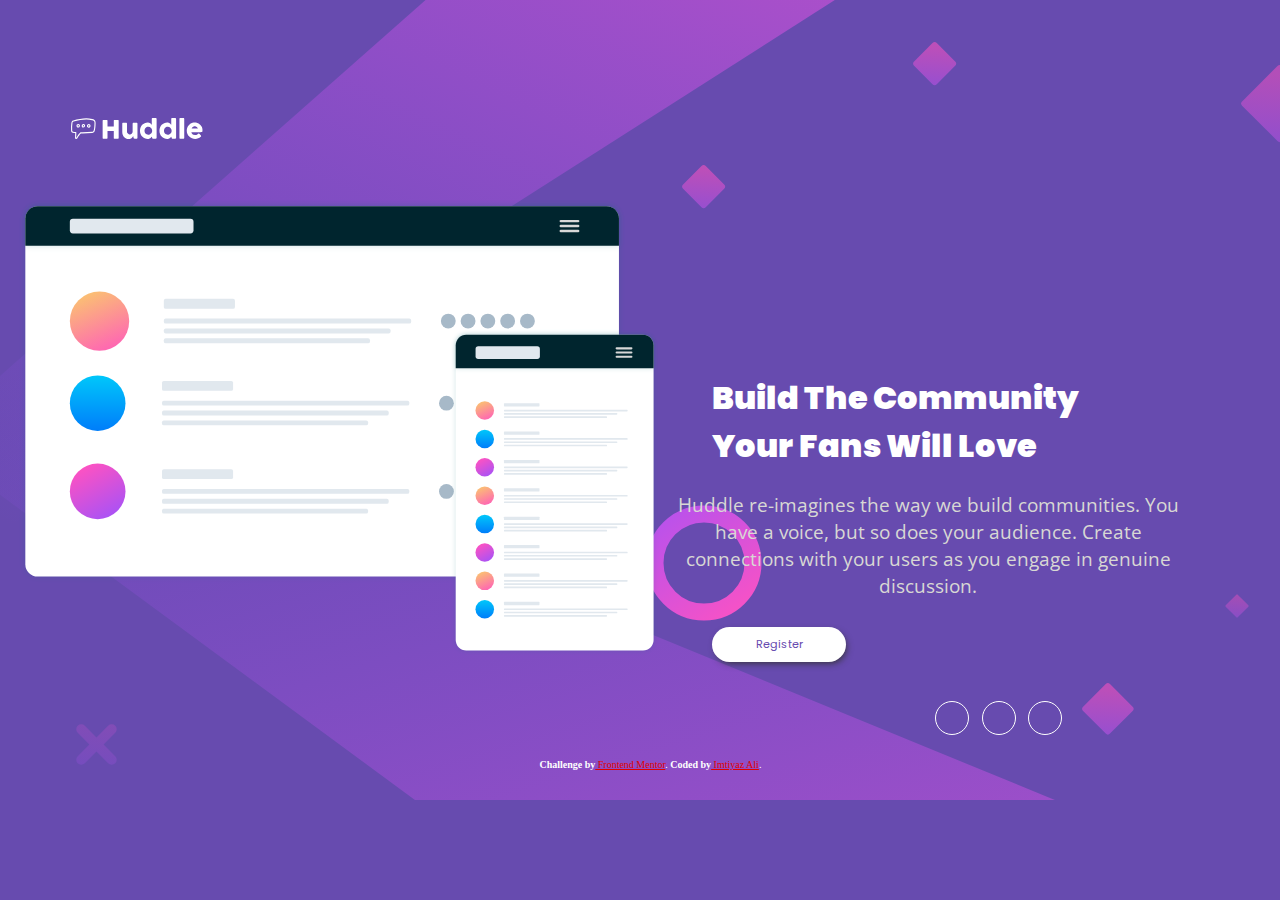
==== index.html @ b42d8bed "Hubble Landing Page" ====
<!DOCTYPE html>
<html lang="en">
<head>
  <meta charset="UTF-8">
  <meta name="viewport" content="width=device-width, initial-scale=1.0"> <!-- displays site properly based on user's device -->
  <link rel="stylesheet" href="style.css">
  <link href="https://fonts.googleapis.com/css2?family=Open+Sans&family=Poppins:wght@400;600&display=swap" rel="stylesheet">
  <link rel="icon" type="image/png" sizes="32x32" href="./images/favicon-32x32.png">
  <link rel="stylesheet" href="https://use.fontawesome.com/releases/v5.6.3/css/all.css" integrity="sha384-UHRtZLI+pbxtHCWp1t77Bi1L4ZtiqrqD80Kn4Z8NTSRyMA2Fd33n5dQ8lWUE00s/" crossorigin="anonymous">
  <title>Frontend Mentor | Huddle landing page with single introductory section</title>
</head>
<body>
  <div class="div1">
    <img src="images/logo.svg" alt="logo"></div>
    <div id="main">
      <img src="images/illustration-mockups.svg" alt="mockups">
      <div class="text">
        <h1><strong>Build The Community <br>Your Fans Will Love</strong></h1>
        <p>Huddle re-imagines the way we build communities. You have a voice, but so does your audience. 
        Create connections with your users as you engage in genuine discussion. </p>
      <button>Register</button>
      <div class="icons">
        <a href="https://www.facebook.com/" target="_blank"><i class="fab fa-facebook"></i></a>
        <a href="https://twitter.com/" target="_blank"><i class="fab fa-twitter"></i></a>
        <a href="https://www.instagram.com/" target="_blank"><i class="fab fa-instagram"></i></a>
      </div>
      </div>
    </div>
  </div>
  <footer>
      <p class="attribution">
      <b>Challenge by</b><a href="https://www.frontendmentor.io?ref=challenge" target="_blank"> Frontend Mentor</a>. 
      <b>Coded by</b><a href="#"> Imtiyaz Ali</a>.
    </p>
  </footer>
</body>
</html>
---- style.css ----
body {
    background-image: url(images/bg-mobile.svg);
    background-repeat: no-repeat;
    background-color: hsl(257, 40%, 49%);
    height: 99vh;
    margin: 0px auto;
    color: white;
}
.div1 {
    width: 1rem;
    padding: 1.8rem 1.5rem 3.1rem 1.5rem;
}
.div1 img{
    width: 8.9rem;
}
#main {
    display: flex;
    width: 100%;
    margin-top: 0px;
    flex-direction: column;
    align-items: center;
    width: 97vw;
}
#main img {
    width: 85%;
}
h1 {
    font-family: "Poppins", sans-serif;
    margin-top: 3.7em;
    margin-right: 2.3em;
    margin-left: 2.3em;
    font-size: 1.3em;
    font-weight: 400;
}
#main .text {
    text-align: center;     
}
#main .text p {
    font-family: 'Open Sans', sans-serif;
    font-size: 1.2rem;
    font-weight: small;
    margin: 0rem 0.1rem 1.7rem 0.1rem; 
    text-align: center;
    color: hsl(55, 5%, 84%);
}
button {
    font-family: "Poppins", sans-serif;
    font-size: 0.7em;
    width: 55%;
    height: 3.2em;
    background-color: white;
    color: hsl(257, 40%, 49%);
    border-radius: 25px;
    border-width: 0;
    box-shadow: 2px 3px 7px -2px hsl(0, 0%, 20%);
}
button:hover {
    background-color: hsl(300, 69%, 71%);
    color: white;
}
.icons {
    display: flex;
    justify-content: center;
    flex-direction: row;
    margin-top: 3.5em;
    margin-bottom: 0.5em;
}
.icons a {
    width: 2em; 
    height: 2em; 
    border: 1px solid white; 
    background-color: transparent; 
    border-radius: 50%;
    text-align: center;
    margin: 0.4rem;
    font-weight: normal;
    color: white;
    line-height: 33px;
}
.icons a:hover {
    border-color: hsl(300, 69%, 71%);
}
a i:hover {
    color: hsl(300, 69%, 71%);
}
.attribution { 
    font-size: 10px; 
    text-align: center; 
    margin-right: 2rem;
}
.attribution a { 
    color: rgb(224, 0, 0);
}



@media screen and (min-width: 376px) {
    body {
        background-image: url(images/bg-desktop.svg);
        background-repeat: no-repeat;
        background-color: hsl(257, 40%, 49%);
        display: flex;
        flex-direction: column;
        justify-content: center
        }
    .div1 {
    
        padding-top: 0px;
        padding-left: 4rem;
    }
    #main {
        flex-direction: row;
        align-items: flex-start;
        margin: 0px auto;
    } 
    #main img {
        width: 50vw;
    }
    #main .text {
        text-align: start;
        margin-top: 3.5rem;
        width: 42vw;
    }
    h1 {
        margin-left: 3.3rem;
        margin-right: 0rem;
        font-size: 2rem;
        font-weight: 700;
    }
    p {
        font-size: 1rem;
        margin-left: 3.3rem;
    }
    button {
        width: 25%;
        margin-left: 3.3rem;
    }
    .icons {
        justify-content: flex-end;
        margin-top: 2rem;
        margin-right: 8rem;
    }  
}
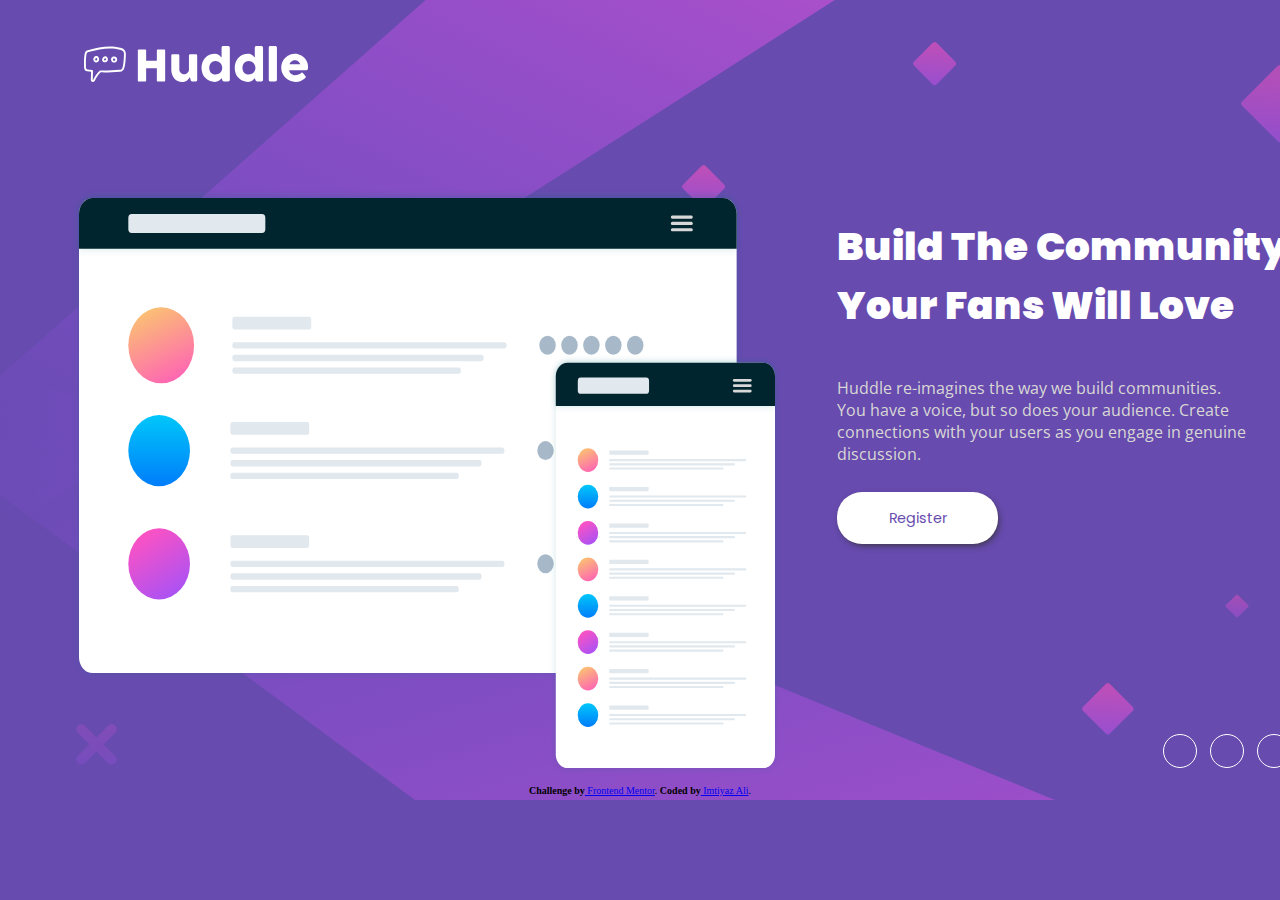
==== commit 120131d2: "1440px Done" ====
--- a/index.html
+++ b/index.html
@@ -11,7 +11,7 @@
 </head>
 <body>
   <div class="div1">
-    <img src="images/logo.svg" alt="logo"></div>
+    <img id="logo" src="images/logo.svg" alt="logo"></div>
     <div id="main">
       <img src="images/illustration-mockups.svg" alt="mockups">
       <div class="text">
@@ -26,7 +26,7 @@
       </div>
       </div>
     </div>
-  </div>
+    
   <footer>
       <p class="attribution">
       <b>Challenge by</b><a href="https://www.frontendmentor.io?ref=challenge" target="_blank"> Frontend Mentor</a>. 
--- a/style.css
+++ b/style.css
@@ -1,58 +1,52 @@
 body {
-    background-image: url(images/bg-mobile.svg);
+    background-image: url(images/bg-desktop.svg);
     background-repeat: no-repeat;
     background-color: hsl(257, 40%, 49%);
-    height: 99vh;
-    margin: 0px auto;
+    display: flex;
+    flex-direction: column;
+}
+.div1 {
+    margin: 1.6em 72.5em 5.8em 4em;
+}
+#logo { 
+    /* width: 50%; */
+    height: 60px;
+}
+
+#main {
+    display: flex;
+    flex-direction: row;
+}
+#main img {
+    margin-left: 4em;
+}
+h1{
+    font-family: "Poppins", sans-serif;
+    font-weight: 600;
+    font-size: 39px;
+}
+.text {
+    margin-left: 3.5em;
     color: white;
-}
-.div1 {
-    width: 1rem;
-    padding: 1.8rem 1.5rem 3.1rem 1.5rem;
-}
-.div1 img{
-    width: 8.9rem;
-}
-#main {
-    display: flex;
-    width: 100%;
-    margin-top: 0px;
+    display: flex;
     flex-direction: column;
-    align-items: center;
-    width: 97vw;
-}
-#main img {
-    width: 85%;
-}
-h1 {
-    font-family: "Poppins", sans-serif;
-    margin-top: 3.7em;
-    margin-right: 2.3em;
-    margin-left: 2.3em;
-    font-size: 1.3em;
-    font-weight: 400;
-}
-#main .text {
-    text-align: center;     
-}
-#main .text p {
+}
+.text p {
     font-family: 'Open Sans', sans-serif;
-    font-size: 1.2rem;
-    font-weight: small;
-    margin: 0rem 0.1rem 1.7rem 0.1rem; 
-    text-align: center;
+    margin-right: 3em;
     color: hsl(55, 5%, 84%);
 }
 button {
     font-family: "Poppins", sans-serif;
-    font-size: 0.7em;
-    width: 55%;
-    height: 3.2em;
+    width: 35%;
+    margin-top: 0.8em;
+    font-size: 0.9em;
+    height: 3.6em;
     background-color: white;
     color: hsl(257, 40%, 49%);
     border-radius: 25px;
     border-width: 0;
-    box-shadow: 2px 3px 7px -2px hsl(0, 0%, 20%);
+    box-shadow: 2px 3px 7px -2px hsl(0, 0%, 20%);    
 }
 button:hover {
     background-color: hsl(300, 69%, 71%);
@@ -60,10 +54,9 @@
 }
 .icons {
     display: flex;
-    justify-content: center;
     flex-direction: row;
-    margin-top: 3.5em;
-    margin-bottom: 0.5em;
+    margin-top: 11.5em;
+    margin-left: 20em;
 }
 .icons a {
     width: 2em; 
@@ -86,15 +79,42 @@
 .attribution { 
     font-size: 10px; 
     text-align: center; 
-    margin-right: 2rem;
-}
-.attribution a { 
-    color: rgb(224, 0, 0);
-}
-
-
-
-@media screen and (min-width: 376px) {
+}
+@media only screen and (max-width: 375px) {
+    body {
+        background-image: url(images/bg-mobile.svg);
+        background-repeat: no-repeat;
+        background-color: hsl(257, 40%, 49%);
+    }
+}
+
+
+
+
+
+
+
+
+
+
+
+
+
+
+
+
+
+
+
+
+
+
+
+
+
+
+
+/* @media screen and (max-width: 1440px) { 
     body {
         background-image: url(images/bg-desktop.svg);
         background-repeat: no-repeat;
@@ -139,7 +159,109 @@
         justify-content: flex-end;
         margin-top: 2rem;
         margin-right: 8rem;
-    }  
-}
-
-       
+    }
+}     
+
+   
+@media screen and (max-width: 375px) {   
+    body {
+        background-image: url(images/bg-mobile.svg);
+        background-repeat: no-repeat;
+        background-color: hsl(257, 40%, 49%);
+        height: 99vh;
+        margin: 0px auto;
+        color: white;
+        @media screen and (max-width:1440px)  {
+            background-image: url(images/bg-desktop);
+            background-repeat:no-repeat;
+            background-color: hsl(257, 40%, 49%);
+        }
+
+    }
+    .div1 {
+        width: 1rem;
+        padding: 1.8rem 1.5rem 3.1rem 1.5rem;
+    }
+    .div1 img{
+        width: 8.9rem;
+    }
+    #main {
+        display: flex;
+        width: 100%;
+        margin-top: 0px;
+        flex-direction: column;
+        align-items: center;
+        width: 97vw;
+    }
+    #main img {
+        width: 85%;
+    }
+    h1 {
+        font-family: "Poppins", sans-serif;
+        margin-top: 3.7em;
+        margin-right: 2.3em;
+        margin-left: 2.3em;
+        font-size: 1.3em;
+        font-weight: 400;
+    }
+    #main .text {
+        text-align: center;     
+    }
+    #main .text p {
+        font-family: 'Open Sans', sans-serif;
+        font-size: 1.2rem;
+        font-weight: small;
+        margin: 0rem 0.1rem 1.7rem 0.1rem; 
+        text-align: center;
+        color: hsl(55, 5%, 84%);
+    }
+    button {
+        font-family: "Poppins", sans-serif;
+        font-size: 0.7em;
+        width: 55%;
+        height: 3.2em;
+        background-color: white;
+        color: hsl(257, 40%, 49%);
+        border-radius: 25px;
+        border-width: 0;
+        box-shadow: 2px 3px 7px -2px hsl(0, 0%, 20%);
+    }
+    button:hover {
+        background-color: hsl(300, 69%, 71%);
+        color: white;
+    }
+    .icons {
+        display: flex;
+        justify-content: center;
+        flex-direction: row;
+        margin-top: 3.5em;
+        margin-bottom: 0.5em;
+    }
+    .icons a {
+        width: 2em; 
+        height: 2em; 
+        border: 1px solid white; 
+        background-color: transparent; 
+        border-radius: 50%;
+        text-align: center;
+        margin: 0.4rem;
+        font-weight: normal;
+        color: white;
+        line-height: 33px;
+    }
+    .icons a:hover {
+        border-color: hsl(300, 69%, 71%);
+    }
+    a i:hover {
+        color: hsl(300, 69%, 71%);
+    }
+    .attribution { 
+        font-size: 10px; 
+        text-align: center; 
+        margin-right: 2rem;
+    }
+    .attribution a { 
+        color: rgb(224, 0, 0);
+    }
+}
+*/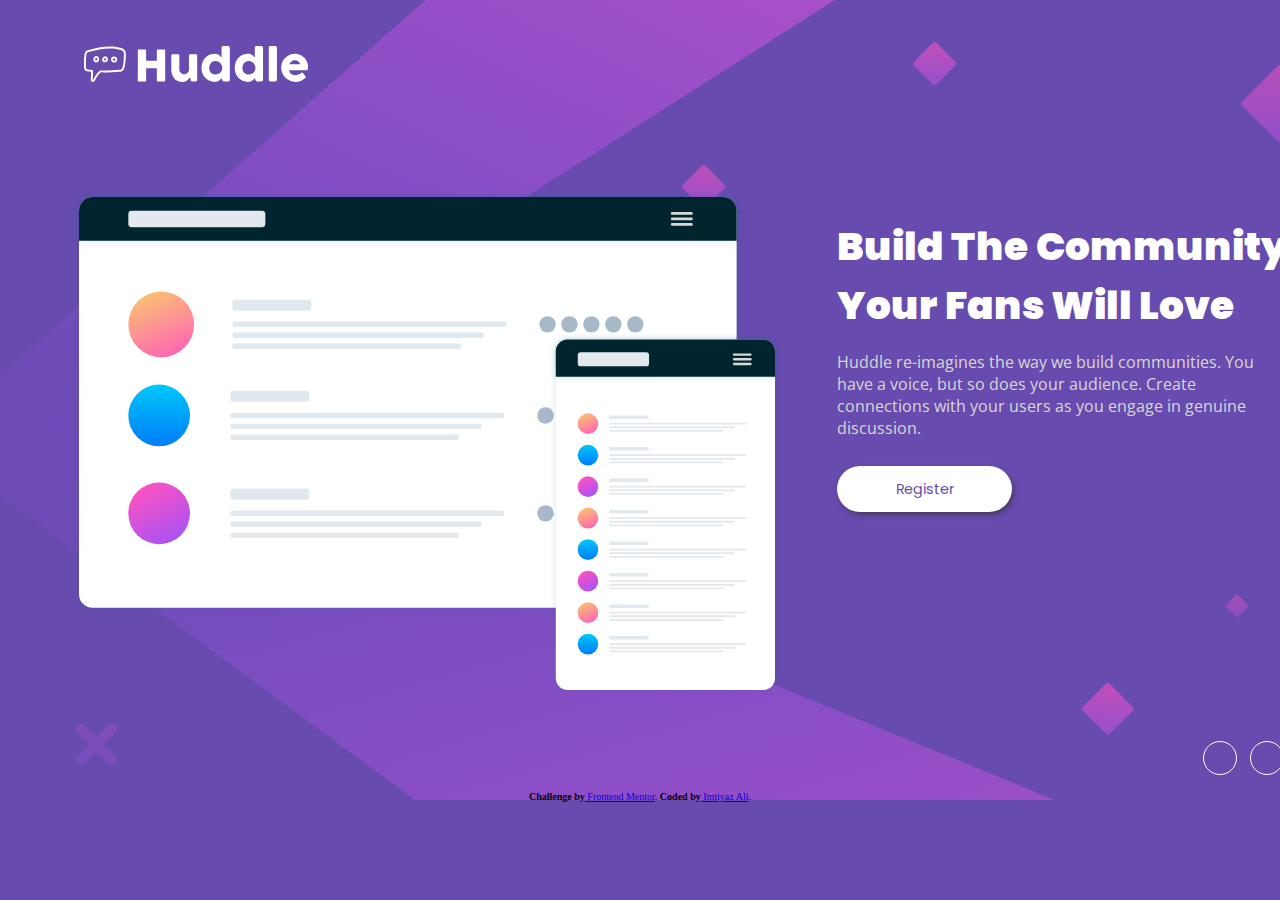
==== commit cb42b95b: "Desktop 1440px done" ====
--- a/index.html
+++ b/index.html
@@ -11,7 +11,8 @@
 </head>
 <body>
   <div class="div1">
-    <img id="logo" src="images/logo.svg" alt="logo"></div>
+    <img id="logo" src="images/logo.svg" alt="logo">
+  </div>
     <div id="main">
       <img src="images/illustration-mockups.svg" alt="mockups">
       <div class="text">
--- a/style.css
+++ b/style.css
@@ -9,7 +9,6 @@
     margin: 1.6em 72.5em 5.8em 4em;
 }
 #logo { 
-    /* width: 50%; */
     height: 60px;
 }
 
@@ -19,14 +18,17 @@
 }
 #main img {
     margin-left: 4em;
+    height: 50%;
 }
 h1{
     font-family: "Poppins", sans-serif;
     font-weight: 600;
     font-size: 39px;
+    margin-bottom: 0;
 }
 .text {
     margin-left: 3.5em;
+    margin-right: 0.1em;
     color: white;
     display: flex;
     flex-direction: column;
@@ -38,10 +40,11 @@
 }
 button {
     font-family: "Poppins", sans-serif;
+    font-weight: 400;
     width: 35%;
     margin-top: 0.8em;
     font-size: 0.9em;
-    height: 3.6em;
+    height: 3.2em;
     background-color: white;
     color: hsl(257, 40%, 49%);
     border-radius: 25px;
@@ -55,8 +58,8 @@
 .icons {
     display: flex;
     flex-direction: row;
-    margin-top: 11.5em;
-    margin-left: 20em;
+    margin-top: 13.9em;
+    margin-left: 22.5em;
 }
 .icons a {
     width: 2em; 
@@ -73,12 +76,12 @@
 .icons a:hover {
     border-color: hsl(300, 69%, 71%);
 }
-a i:hover {
+a i:hover { 
     color: hsl(300, 69%, 71%);
 }
 .attribution { 
     font-size: 10px; 
-    text-align: center; 
+    text-align: center;
 }
 @media only screen and (max-width: 375px) {
     body {
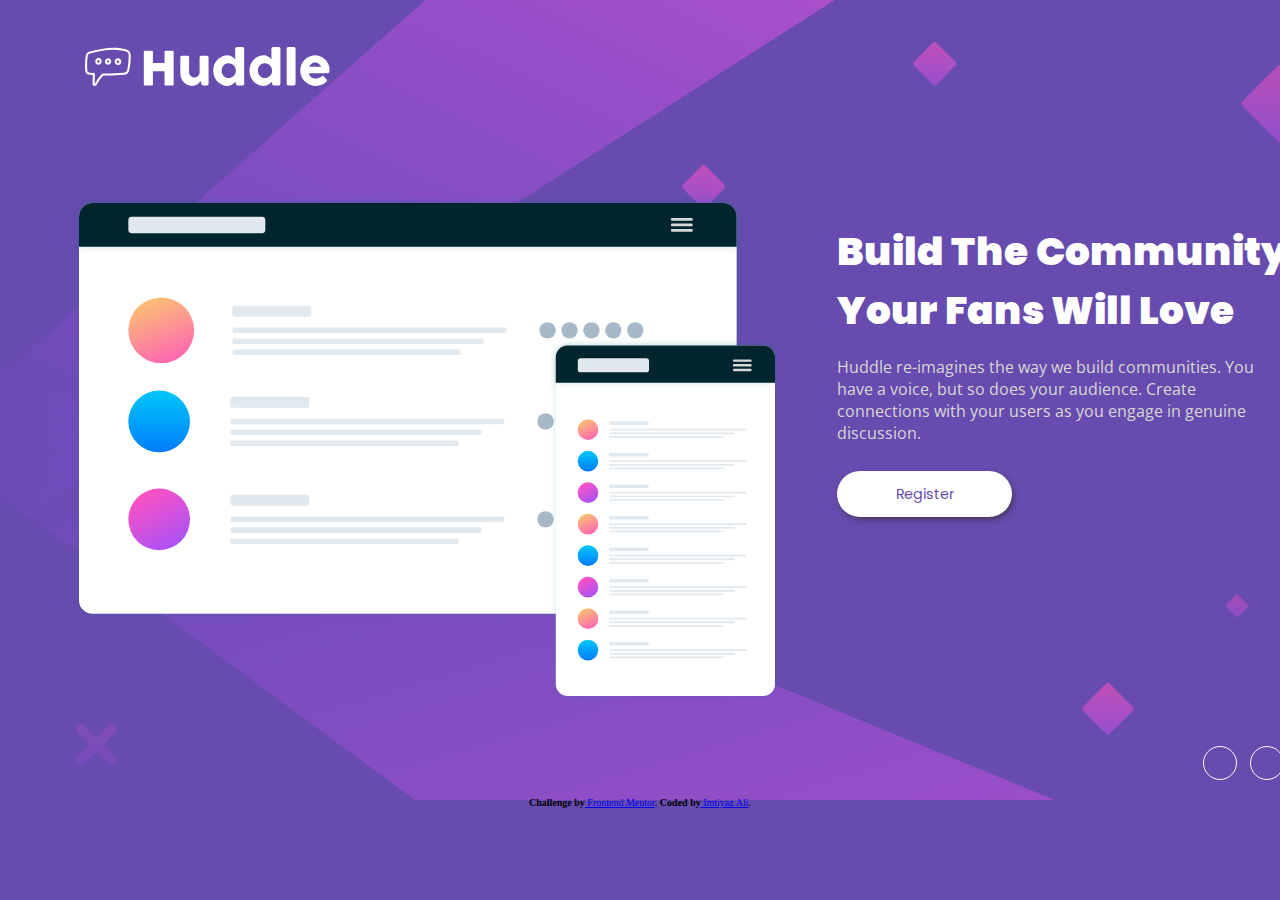
==== commit 3e677554: "working with Mobile 375px" ====
--- a/index.html
+++ b/index.html
@@ -11,13 +11,13 @@
 </head>
 <body>
   <div class="div1">
-    <img id="logo" src="images/logo.svg" alt="logo">
+    <img src="images/logo.svg" alt="logo">
   </div>
-    <div id="main">
-      <img src="images/illustration-mockups.svg" alt="mockups">
-      <div class="text">
-        <h1><strong>Build The Community <br>Your Fans Will Love</strong></h1>
-        <p>Huddle re-imagines the way we build communities. You have a voice, but so does your audience. 
+  <div id="main">
+    <img src="images/illustration-mockups.svg" alt="mockups">
+    <div class="text">
+      <h1><strong>Build The Community <br>Your Fans Will Love</strong></h1>
+      <p>Huddle re-imagines the way we build communities. You have a voice, but so does your audience. 
         Create connections with your users as you engage in genuine discussion. </p>
       <button>Register</button>
       <div class="icons">
@@ -25,8 +25,8 @@
         <a href="https://twitter.com/" target="_blank"><i class="fab fa-twitter"></i></a>
         <a href="https://www.instagram.com/" target="_blank"><i class="fab fa-instagram"></i></a>
       </div>
-      </div>
     </div>
+  </div>
     
   <footer>
       <p class="attribution">
--- a/style.css
+++ b/style.css
@@ -8,7 +8,7 @@
 .div1 {
     margin: 1.6em 72.5em 5.8em 4em;
 }
-#logo { 
+.div img { 
     height: 60px;
 }
 
@@ -88,134 +88,42 @@
         background-image: url(images/bg-mobile.svg);
         background-repeat: no-repeat;
         background-color: hsl(257, 40%, 49%);
-    }
-}
-
-
-
-
-
-
-
-
-
-
-
-
-
-
-
-
-
-
-
-
-
-
-
-
-
-
-
-/* @media screen and (max-width: 1440px) { 
-    body {
-        background-image: url(images/bg-desktop.svg);
-        background-repeat: no-repeat;
-        background-color: hsl(257, 40%, 49%);
-        display: flex;
-        flex-direction: column;
-        justify-content: center
-        }
-    .div1 {
-    
-        padding-top: 0px;
-        padding-left: 4rem;
-    }
-    #main {
-        flex-direction: row;
-        align-items: flex-start;
-        margin: 0px auto;
-    } 
-    #main img {
-        width: 50vw;
-    }
-    #main .text {
-        text-align: start;
-        margin-top: 3.5rem;
-        width: 42vw;
-    }
-    h1 {
-        margin-left: 3.3rem;
-        margin-right: 0rem;
-        font-size: 2rem;
-        font-weight: 700;
-    }
-    p {
-        font-size: 1rem;
-        margin-left: 3.3rem;
-    }
-    button {
-        width: 25%;
-        margin-left: 3.3rem;
-    }
-    .icons {
-        justify-content: flex-end;
-        margin-top: 2rem;
-        margin-right: 8rem;
-    }
-}     
-
-   
-@media screen and (max-width: 375px) {   
-    body {
-        background-image: url(images/bg-mobile.svg);
-        background-repeat: no-repeat;
-        background-color: hsl(257, 40%, 49%);
+        color: white;
         height: 99vh;
-        margin: 0px auto;
-        color: white;
-        @media screen and (max-width:1440px)  {
-            background-image: url(images/bg-desktop);
-            background-repeat:no-repeat;
-            background-color: hsl(257, 40%, 49%);
-        }
-
+        /* margin: 0px auto; */
     }
     .div1 {
-        width: 1rem;
-        padding: 1.8rem 1.5rem 3.1rem 1.5rem;
+        width: 1em;
+        margin-left: 1.9em;
+        margin-bottom: 3.4em;
     }
     .div1 img{
-        width: 8.9rem;
+        width: 7.6em;
     }
     #main {
         display: flex;
         width: 100%;
-        margin-top: 0px;
         flex-direction: column;
-        align-items: center;
-        width: 97vw;
+        width: 98vw;
     }
     #main img {
-        width: 85%;
+        width: 84%;
+        margin-left: 1.9em;
     }
     h1 {
         font-family: "Poppins", sans-serif;
-        margin-top: 3.7em;
-        margin-right: 2.3em;
-        margin-left: 2.3em;
-        font-size: 1.3em;
+        margin-top: 3em;
+        margin-bottom: 0.8em;
+        font-size: 1.2em;
         font-weight: 400;
+        text-align: center;
     }
-    #main .text {
-        text-align: center;     
-    }
-    #main .text p {
+    #main .text p{
         font-family: 'Open Sans', sans-serif;
-        font-size: 1.2rem;
-        font-weight: small;
-        margin: 0rem 0.1rem 1.7rem 0.1rem; 
-        text-align: center;
+        font-size: 1em;
+        margin-bottom: 1.7em;
+        /* margin: auto auto 1.7em auto;  */
+        text-align: center; 
         color: hsl(55, 5%, 84%);
     }
     button {
@@ -235,10 +143,11 @@
     }
     .icons {
         display: flex;
-        justify-content: center;
+       /*  justify-content: center;  */
         flex-direction: row;
         margin-top: 3.5em;
         margin-bottom: 0.5em;
+        margin-left: 1em; 
     }
     .icons a {
         width: 2em; 
@@ -247,7 +156,7 @@
         background-color: transparent; 
         border-radius: 50%;
         text-align: center;
-        margin: 0.4rem;
+        margin: 0.4em;
         font-weight: normal;
         color: white;
         line-height: 33px;
@@ -262,9 +171,9 @@
         font-size: 10px; 
         text-align: center; 
         margin-right: 2rem;
+        margin-top: 5em;
     }
     .attribution a { 
         color: rgb(224, 0, 0);
     }
 }
-*/